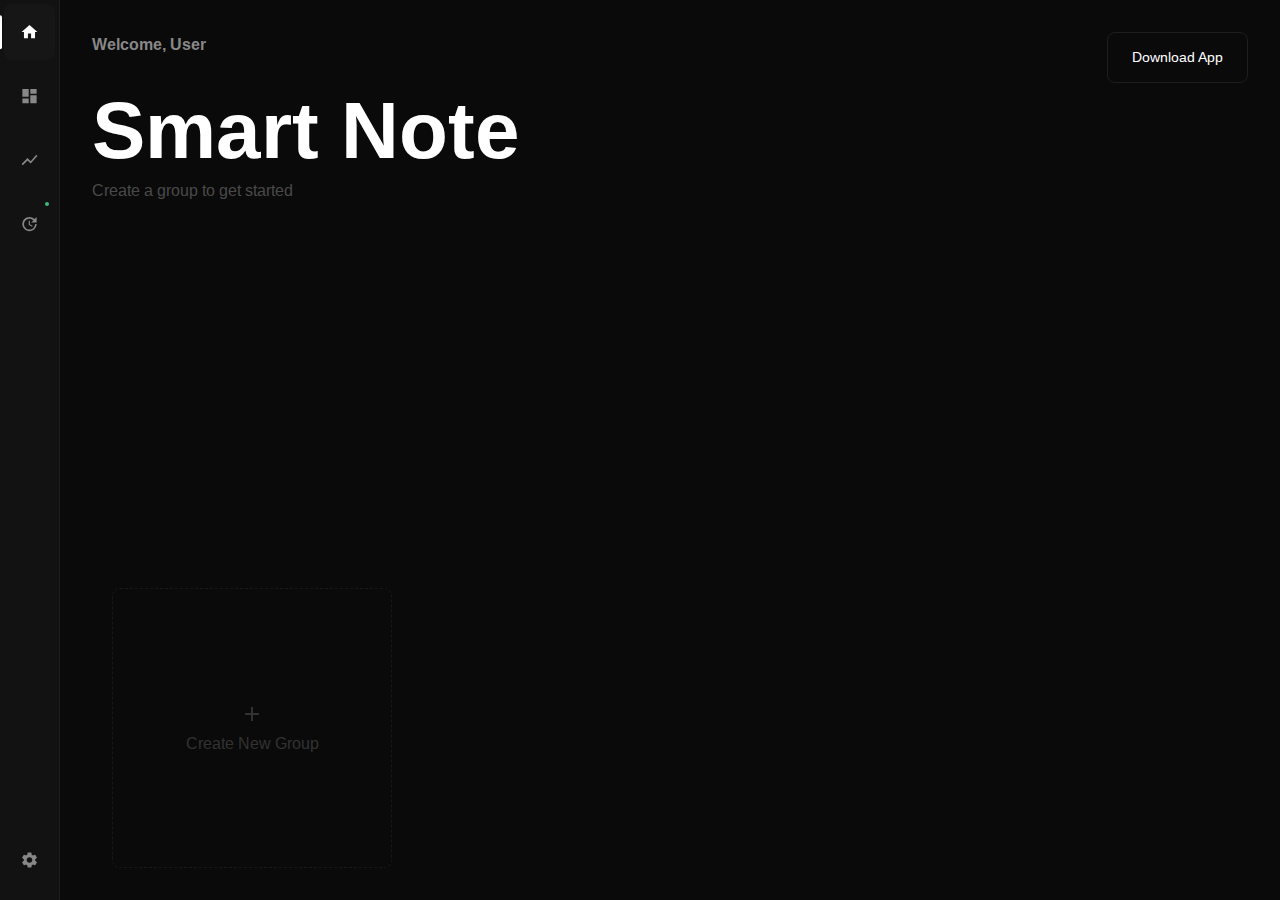
==== index.html @ f099e503 "Add files via upload" ====
<html lang="en">
<head>
  <meta charset="UTF-8">
  <meta name="viewport" content="width=device-width, initial-scale=1.0">
  <title>Smart Note</title>
  <link rel="manifest" href="/smart-task/manifest.json">
  <link rel="preconnect" href="https://fonts.googleapis.com">
  <link rel="preconnect" href="https://fonts.gstatic.com" crossorigin>
  <link href="https://fonts.googleapis.com/css2?family=Arimo:wght@400;500;600;700&display=swap" rel="stylesheet">
  <link href="https://fonts.googleapis.com/css2?family=Roboto:wght@400;500;700&family=Open+Sans:wght@400;600&family=Lato:wght@400;700&family=Poppins:wght@400;500;600&family=Montserrat:wght@400;500;600&display=swap" rel="stylesheet">
  <link rel="stylesheet" href="styles.css">
  <script src="https://cdn.jsdelivr.net/npm/chart.js"></script>
  <script src="https://code.iconify.design/3/3.1.0/iconify.min.js"></script>
  <script type="module" src="app.js"></script>
  <style>
    .dot-menu svg {
      fill: currentColor;
    }
    
    .pwa-download {
      position: absolute;
      top: 2rem;
      right: 2rem;
      background-color: #0a0a0a;
      color: white;
      text-decoration: none;
      padding: 0.8rem 1.5rem;
      border-radius: 8px;
      font-weight: 500;
      transition: background-color 0.2s ease;
      font-size: 0.9rem;
      z-index: 10;
      border: 1px solid #1e1e1e;
    }

    .pwa-download:hover {
      background-color: #121212;
    }

    @media (max-width: 768px) {
      .pwa-download {
        top: 1rem;
        right: 1rem;
        padding: 0.6rem 1rem;
        font-size: 0.8rem;
      }
    }
  </style>
</head>
<body>
  <a href="keepthisonwebsim.html" class="pwa-download" target="_blank">Download App</a>

  <button class="menu-toggle" id="menu-toggle" aria-label="Toggle Menu">
    <img src="https://static-00.iconduck.com/assets.00/sidebar-expand-icon-512x512-uk1vk52t.png" alt="Toggle menu">
  </button>

  <div class="container">
    <nav class="sidebar">
      <ul class="top-menu">
        <li><a href="#" class="active" data-page="home" data-tooltip="Home">
          <svg viewBox="0 0 24 24" width="24" height="24">
            <path fill="currentColor" d="M10 20v-6h4v6h5v-8h3L12 3 2 12h3v8z"/>
          </svg>
        </a></li>
        <li><a href="#" data-page="groups" data-tooltip="Groups">
          <svg viewBox="0 0 24 24" width="24" height="24">
            <path fill="currentColor" d="M3 13h8V3H3v10zm0 8h8v-6H3v6zm10 0h8V11h-8v10zm0-18v6h8V3h-8z"/>
          </svg>
        </a></li>
        <li><a href="#" data-page="graphs" data-tooltip="Analytics">
          <svg viewBox="0 0 24 24" width="24" height="24">
            <path fill="currentColor" d="M3.5 18.49l6-6.01 4 4L22 6.92l-1.41-1.41-7.09 7.97-4-4L2 16.99z"/>
          </svg>
        </a></li>
        <li><a href="#" data-page="updates" data-tooltip="Updates" style="position: relative;">
          <svg viewBox="0 0 24 24" width="24" height="24">
            <path fill="currentColor" d="M21 10.12h-6.78l2.74-2.82c-2.73-2.7-7.15-2.8-9.88-.1-2.73 2.71-2.73 7.08 0 9.79s7.15 2.71 9.88 0C18.32 15.65 19 14.08 19 12.1h2c0 1.98-.88 4.55-2.64 6.29-3.51 3.48-9.21 3.48-12.72 0-3.5-3.47-3.53-9.11-.02-12.58s9.14-3.47 12.65 0L21 3v7.12zM12.5 8v4.25l3.5 2.08-.72 1.21L11 13V8h1.5z"/>
          </svg>
        </a></li>
      </ul>
      <ul class="bottom-menu">
        <li><a href="#" data-page="settings" data-tooltip="Settings">
          <svg viewBox="0 0 24 24" width="24" height="24">
            <path fill="currentColor" d="M19.14 12.94c.04-.3.06-.61.06-.94 0-.32-.02-.64-.07-.94l2.03-1.58c.18-.14.23-.41.12-.61l-1.92-3.32c-.12-.22-.37-.29-.59-.22l-2.39.96c-.5-.38-1.03-.7-1.62-.94l-.36-2.54c-.04-.24-.24-.41-.48-.41h-3.84c-.24 0-.43.17-.47.41l-.36 2.54c-.59.24-1.13.57-1.62.94l-2.39-.96c-.22-.08-.47 0-.59.22L2.74 8.87c-.12.21-.08.47.12.61l2.03 1.58c-.05.3-.07.62-.07.94s.02.64.07.94l-2.03 1.58c-.18.14-.23.41-.12.61l1.92 3.32c.12.22.37.29.59.22l2.39-.96c.5.38 1.03.7 1.62.94l.36 2.54c.05.24.24.41.48.41h3.84c.24 0 .44-.17.47-.41l.36-2.54c.59-.24 1.13-.56 1.62-.94l2.39.96c.22.08.47 0 .59-.22l1.92-3.32c.12-.22.07-.47-.12-.61l-2.01-1.58zM12 15.6c-1.98 0-3.6-1.62-3.6-3.6s1.62-3.6 3.6-3.6 3.6 1.62 3.6 3.6-1.62 3.6-3.6 3.6z"/>
          </svg>
        </a></li>
      </ul>
    </nav>
    
    <main>
      <div id="home-page" class="page active">
        <h1 id="welcome">Welcome, User</h1>
        <h1>Smart Note</h1>
        <p>Create a group to get started</p>
      </div>

      <div id="groups-page" class="page">
        <div class="group-header">
          <h2 id="group-title">Group Title</h2>
        </div>
        
        <div class="tasks-container">
          <div class="tasks-list">
            <div class="tasks-header">
              <h3>Notes</h3>
              <div class="tasks-actions">
                <button id="add-task" class="btn">Add Note</button>
              </div>
            </div>
            <div id="incomplete-tasks"></div>
          </div>
        </div>
      </div>

      <div id="graphs-page" class="page">
        <h2>Note Analytics</h2>
        <div class="tasks-container">
          <div class="stats-grid">
            <div class="stat-card">
              <h3>Total Notes</h3>
              <div class="stat-value" id="total-tasks">0</div>
            </div>
            <div class="stat-card">
              <h3>Most Active Day</h3>
              <div class="stat-value" id="most-active-day">N/A</div>
            </div>
            <div class="stat-card">
              <h3>Peak Activity Time</h3>
              <div class="stat-value" id="peak-activity-time">N/A</div>
            </div>
            <div class="stat-card">
              <h3>Longest Streak</h3>
              <div class="stat-value" id="longest-streak">0 days</div>
            </div>
          </div>
          <div class="chart-grid">
            <div class="chart-card">
              <h3>All Notes Overview</h3>
              <canvas id="allTasksChart"></canvas>
            </div>
            <div class="chart-card">
              <h3>Note Creation Trend</h3>
              <canvas id="creationTrendChart"></canvas>
            </div>
            <div class="chart-card">
              <h3>24-Hour Activity Pattern</h3>
              <canvas id="activityHeatChart"></canvas>
            </div>
            <div class="chart-card">
              <h3>Weekly Activity Pattern</h3>
              <canvas id="weekdayActivityChart"></canvas>
            </div>
          </div>
        </div>
      </div>

      <div id="settings-page" class="page">
        <h2>Settings</h2>
        <div class="settings-form">
          <div class="settings-section">
            <h3>Profile</h3>
            <div class="form-group">
              <label>Username</label>
              <input type="text" id="username" placeholder="Enter your name">
            </div>
            <div style="display: flex; justify-content: flex-end;">
              <button class="btn" id="save-settings">Save</button>
            </div>
          </div>

          <div class="settings-section">
            <h3>Preferences</h3>
            <div class="preference-item">
              <div class="preference-info">
                <label>Dark Mode</label>
                <p>Switch between dark and light theme</p>
              </div>
              <label class="toggle-switch">
                <input type="checkbox" id="theme-toggle" checked>
                <span class="toggle-slider"></span>
              </label>
            </div>
            <div class="sound-grid">
              <label class="sound-option">
                <input type="radio" name="completion-sound" value="party">
                <div class="sound-preview">
                  <button type="button" class="play-button" data-sound="party">
                    <span class="iconify" data-icon="mdi:play" width="20" height="20"></span>
                  </button>
                  <div class="sound-name">Party</div>
                </div>
              </label>
              <label class="sound-option">
                <input type="radio" name="completion-sound" value="message" checked>
                <div class="sound-preview">
                  <button type="button" class="play-button" data-sound="message">
                    <span class="iconify" data-icon="mdi:play" width="20" height="20"></span>
                  </button>
                  <div class="sound-name">Message</div>
                </div>
              </label>
            </div>
          </div>

          <div class="settings-section">
            <h3>App Details</h3>
            <div class="preference-item">
              <div class="preference-info">
                <label>Version</label>
                <p>0.8.2</p>
              </div>
            </div>
            <div class="preference-item">
              <div class="preference-info">
                <label>Build Date</label>
                <p>March 2024</p>
              </div>
            </div>
            <div class="preference-item">
              <div class="preference-info">
                <label>Developer</label>
                <p>MonoDeaf <a href="https://x.com/monodeaf" target="_blank" class="x-link">
                  <span class="iconify" data-icon="simple-icons:x" target="_blank" style="color: currentColor;" width="14" height="14"></span>
                </a></p>
              </div>
            </div>
          </div>
        </div>
      </div>

      <div id="updates-page" class="page">
        <h2>Updates</h2>
        <div class="updates-container">
          <!-- Updates will be loaded here dynamically -->
        </div>
      </div>

      <div id="group-stats" class="group-grid"></div>
    </main>
  </div>

  <dialog id="new-task-modal">
    <form method="dialog">
      <h3>Create Note</h3>
      <div class="form-group">
        <label for="task-title">Title</label>
        <input type="text" id="task-title" placeholder="Give your note a title..." required>
      </div>
      <div class="modal-buttons">
        <button type="button" class="btn secondary" id="cancel-task">Cancel</button>
        <button type="submit" class="btn">Create Note</button>
      </div>
    </form>
  </dialog>

  <dialog id="new-group-modal">
    <form method="dialog">
      <h3>Create a new group</h3>
      <input type="text" id="group-name" placeholder="Group Name. eg Daily Notes" required>
      
      <div class="group-customization">
        <div class="color-picker">
          <h4>Choose group color</h4>
          <div class="color-options">
            <button type="button" class="color-option" data-color="#FF6B6B" style="background-color: #FF6B6B"></button>
            <button type="button" class="color-option" data-color="#FFC069" style="background-color: #FFC069"></button>
            <button type="button" class="color-option" data-color="#4ECDC4" style="background-color: #4ECDC4"></button>
            <button type="button" class="color-option" data-color="#45B7D1" style="background-color: #45B7D1"></button>
            <button type="button" class="color-option" data-color="#96CEB4" style="background-color: #96CEB4"></button>
            <button type="button" class="color-option" data-color="#FFB3B3" style="background-color: #FFB3B3"></button>
            <button type="button" class="color-option" data-color="#BFACE2" style="background-color: #BFACE2"></button>
            <button type="button" class="color-option" data-color="#A6D1E6" style="background-color: #A6D1E6"></button>
            <button type="button" class="color-option" data-color="#FFDEB4" style="background-color: #FFDEB4"></button>
            <button type="button" class="color-option" data-color="#B5D5C5" style="background-color: #B5D5C5"></button>
            <button type="button" class="color-option" data-color="#F8C4B4" style="background-color: #F8C4B4"></button>
            <button type="button" class="color-option" data-color="#E8A0BF" style="background-color: #E8A0BF"></button>
            <button type="button" class="color-option" data-color="#B4E4FF" style="background-color: #B4E4FF"></button>
            <button type="button" class="color-option" data-color="#95BDFF" style="background-color: #95BDFF"></button>
            <button type="button" class="color-option" data-color="#B4CDE6" style="background-color: #B4CDE6"></button>
          </div>
        </div>

        <div class="image-picker">
          <h4>Choose group Image</h4>
          <div class="image-grid" id="unsplash-images"></div>
        </div>
      </div>

      <div class="modal-buttons">
        <button type="button" class="btn secondary" id="cancel-group">Cancel</button>
        <button type="submit" class="btn">Create</button>
      </div>
    </form>
  </dialog>
  
  <div class="note-editor">
    <div class="note-editor-header">
      <h3>Note</h3>
      <div class="text-controls">
        <div class="note-control-group">
          <button class="text-control-btn" data-action="formatBlock" data-value="h1" title="Heading 1">
            <span class="iconify" data-icon="mdi:format-header-1"></span>
          </button>
          <button class="text-control-btn" data-action="formatBlock" data-value="h2" title="Heading 2">
            <span class="iconify" data-icon="mdi:format-header-2"></span>
          </button>
          <button class="text-control-btn" data-action="formatBlock" data-value="h3" title="Heading 3">
            <span class="iconify" data-icon="mdi:format-header-3"></span>
          </button>
        </div>
        <div class="separator"></div>
        <div class="note-control-group">
          <button class="text-control-btn" data-action="bold" title="Bold">
            <span class="iconify" data-icon="mdi:format-bold"></span>
          </button>
          <button class="text-control-btn" data-action="italic" title="Italic">
            <span class="iconify" data-icon="mdi:format-italic"></span>
          </button>
          <button class="text-control-btn" data-action="underline" title="Underline">
            <span class="iconify" data-icon="mdi:format-underline"></span>
          </button>
        </div>
        <div class="separator"></div>
        <div class="note-control-group">
          <select class="font-family-select" title="Font Family">
            <option value="Arimo">Arimo</option>
            <option value="Roboto">Roboto</option>
            <option value="Open Sans">Open Sans</option>
            <option value="Lato">Lato</option>
            <option value="Poppins">Poppins</option>
            <option value="Montserrat">Montserrat</option>
          </select>
          <select class="font-size-select" title="Font Size">
            <option value="1">Small</option>
            <option value="2">Medium</option>
            <option value="3">Large</option>
            <option value="4">X-Large</option>
            <option value="5">XX-Large</option>
          </select>
          <button class="text-control-btn color-picker-btn" title="Text Color">
            <span class="iconify" data-icon="mdi:format-color-text"></span>
            <input type="color" class="color-picker-input" value="#ffffff">
          </button>
        </div>
        <div class="separator"></div>
        <div class="note-control-group">
          <button class="text-control-btn" data-action="insertUnorderedList" title="Bullet List">
            <span class="iconify" data-icon="mdi:format-list-bulleted"></span>
          </button>
          <button class="text-control-btn" data-action="insertOrderedList" title="Numbered List">
            <span class="iconify" data-icon="mdi:format-list-numbered"></span>
          </button>
        </div>
      </div>
    </div>
    <div class="note-content">
      <div class="note-textarea" contenteditable="true" placeholder="Write your note here... (Tip: Use the '/' key to access formatting commands)"></div>
      <button class="done-button">Done</button>
    </div>
  </div>

  <div class="command-palette">
    <div class="command-search">
      <input type="text" placeholder="Type a command..." />
    </div>
    <div class="command-list">
      <!-- Commands will be populated dynamically -->
    </div>
  </div>

  <script>
  if ("serviceWorker" in navigator) {
    navigator.serviceWorker.register("/smart-task/sw.js")
      .then(() => console.log("Service Worker Registered!"))
      .catch(err => console.error("Service Worker Registration Failed:", err));
  }

  const themeToggle = document.getElementById('theme-toggle');
  if (localStorage.getItem('theme') === 'light') {
    document.body.classList.add('light-mode');
    themeToggle.checked = false;
  }
  themeToggle.addEventListener('change', () => {
    document.body.classList.toggle('light-mode', !themeToggle.checked);
    localStorage.setItem('theme', themeToggle.checked ? 'dark' : 'light');
  });

  let deferredPrompt;
  window.addEventListener("beforeinstallprompt", (event) => {
    event.preventDefault();
    deferredPrompt = event;
    const installButton = document.createElement("button");
    installButton.textContent = "Install App";
    installButton.style.position = "fixed";
    installButton.style.top = "10px";
    installButton.style.right = "10px";
    installButton.style.padding = "10px 20px";
    installButton.style.fontSize = "16px";
    installButton.style.cursor = "pointer";
    installButton.style.background = "#0a0a0a";
    installButton.style.color = "#fff";
    installButton.style.border = "1px solid #1e1e1e";
    installButton.style.borderRadius = "8px";
    installButton.style.boxShadow = "0 4px 8px rgba(0, 0, 0, 0.2)";
    installButton.style.zIndex = "1000";
    document.body.appendChild(installButton);

    installButton.addEventListener("click", () => {
        if (deferredPrompt) {
            deferredPrompt.prompt();
            deferredPrompt.userChoice.then((choiceResult) => {
                if (choiceResult.outcome === "accepted") {
                    console.log("User installed the app ");
                } else {
                    console.log("User dismissed the install prompt ");
                }
                deferredPrompt = null;
                installButton.remove();
            });
        }
    });
});
</script>
</body>
</html>
---- styles.css ----
* {
  margin: 0;
  padding: 0;
  box-sizing: border-box;
  -webkit-tap-highlight-color: transparent; /* Remove tap highlight on mobile */
}

/* Custom text selection */
::selection {
  background: #a9c1c2;
  color: inherit;
}

::-moz-selection {
  background: #a9c1c2;
  color: inherit;
}

/* Custom scrollbar styles */
::-webkit-scrollbar {
  width: 8px;
  height: 8px;
}

::-webkit-scrollbar-track {
  background: rgba(0, 0, 0, 0.1);
  border-radius: 4px;
}

::-webkit-scrollbar-thumb {
  background: rgba(255, 255, 255, 0.2);
  border-radius: 4px;
  transition: background 0.2s ease;
}

::-webkit-scrollbar-thumb:hover {
  background: rgba(255, 255, 255, 0.3);
}

/* Firefox scrollbar */
* {
  scrollbar-width: thin;
  scrollbar-color: rgba(255, 255, 255, 0.2) rgba(0, 0, 0, 0.1);
}

/* Dark theme enhancements */
:root {
  --bg-primary: #0a0a0a;
  --bg-secondary: #121212;
  --text-primary: #ffffff;
  --text-secondary: #888888;
  --accent: #7289da;
  --success: #43b581;
  --danger: #f04747;
  --border-color: #1e1e1e;
  --text-rgb: 255, 255, 255; /* Add this for rgba calculations */
}

body.light-mode {
  --bg-primary: #ffffff;
  --bg-secondary: #f5f5f5;
  --text-primary: #000000;
  --text-secondary: #666666;
  --border-color: #e0e0e0;
  --accent: #5865f2; /* Slightly adjusted for light mode */
  --success: #2d9c6c; /* Slightly adjusted for light mode */
  --text-rgb: 0, 0, 0; /* Add this for rgba calculations */
}

/* Global styles */
body {
  font-family: 'Arimo', -apple-system, BlinkMacSystemFont, sans-serif;
  background-color: var(--bg-primary);
  color: var(--text-primary);
  line-height: 1.6;
  overflow-x: hidden;
}

.container {
  display: flex;
  min-height: 100vh;
}

.sidebar {
  width: 60px;
  background-color: var(--bg-secondary);
  padding: 4px 4px;
  border-right: 1px solid var(--border-color);
  position: fixed;
  top: 0;
  left: 0;
  bottom: 0;
  z-index: 999;
  display: flex;
  flex-direction: column;
  justify-content: space-between;
}

.sidebar .top-menu,
.sidebar .bottom-menu {
  list-style: none;
  padding: 0;
  margin: 0;
}

.sidebar ul {
  list-style: none;
}

.sidebar a {
  display: flex;
  align-items: center;
  gap: 1rem;
  color: var(--text-secondary);
  text-decoration: none;
  padding: 1rem;
  border-radius: 8px;
  margin-bottom: 8px;
  transition: all 0.2s ease-in-out;
  justify-content: center;
  position: relative;
}

.sidebar a span {
  display: none;
}

.sidebar a::before {
  content: '';
  position: absolute;
  left: -4px;
  top: 50%;
  transform: translateY(-50%);
  height: 60%;  
  width: 2px;   
  background-color: white;  
  border-radius: 0 4px 4px 0;
  opacity: 0;
  transition: opacity 0.2s ease-in-out;
}

.sidebar a.active::before {
  opacity: 1;
}

.sidebar a::after {
  content: attr(data-tooltip);
  position: absolute;
  left: 70px;
  top: 50%;
  transform: translateY(-50%);
  background-color: rgba(0, 0, 0, 0.6);
  color: white;
  padding: 6px 12px;
  border-radius: 4px;
  font-size: 14px;
  white-space: nowrap;
  opacity: 0;
  visibility: hidden;
  transition: all 0.2s ease;
  pointer-events: none;
  backdrop-filter: blur(16px);
  -webkit-backdrop-filter: blur(16px);
  box-shadow: 0 4px 12px rgba(0, 0, 0, 0.1);
  border: 1px solid rgba(255, 255, 255, 0.1);
}

.sidebar a:hover::after {
  opacity: 1;
  visibility: visible;
}

.sidebar a:hover,
.sidebar a.active {
  background-color: rgba(55, 55, 55, 0.1);
  color: var(--text-primary);
}

main {
  flex: 1;
  padding: 2rem;
  margin-left: 60px;
}

header {
  margin-bottom: 2rem;
  margin-top: 1rem;
}

h2 {
  margin-bottom: 2rem;
}

.page {
  display: none;
  opacity: 0;
  transform: translateY(10px);
  transition: opacity 0.3s ease, transform 0.3s ease;
}

.page.active {
  display: block;
  opacity: 1;
  transform: translateY(0);
}

.group-grid {
  position: absolute;
  bottom: 0;
  left: 80px; 
  right: 0;
  display: flex;  
  overflow-x: auto;
  padding: 2rem;
  gap: 0.5rem;
  background: linear-gradient(transparent, var(--bg-primary) 20%);
  scrollbar-width: none; 
  overflow-y: hidden;
  white-space: nowrap;
  scroll-behavior: smooth;
  opacity: 1;
  transform: translateY(0);
  transition: opacity 0.3s ease, transform 0.3s ease;
}

.page:not(#home-page).active ~ .group-grid {
  opacity: 0;
  transform: translateY(20px);
  pointer-events: none;
}

.group-grid::-webkit-scrollbar {
  display: none; 
}

.group-header,
.tasks-container,
.stats-grid,
.chart-grid,
.settings-form,
.updates-container {
  opacity: 0;
  transform: translateY(10px);
  animation: fadeInUp 0.3s ease forwards;
}

@keyframes fadeInUp {
  from {
    opacity: 0;
    transform: translateY(10px);
  }
  to {
    opacity: 1;
    transform: translateY(0);
  }
}

button,
input,
a,
.task-item,
.group-card,
.stat-card,
.chart-card,
.settings-section {
  transition: all 0.2s ease-in-out;
}

.sidebar a {
  transition: all 0.2s ease-in-out;
}

.sidebar a.active::before {
  transition: opacity 0.2s ease-in-out;
}

dialog {
  opacity: 0;
  transform: translate(-50%, -48%);
  transition: opacity 0.3s ease, transform 0.3s ease;
}

dialog[open] {
  opacity: 1;
  transform: translate(-50%, -50%);
}

dialog::backdrop {
  background-color: rgba(0, 0, 0, 0);
  transition: background-color 0.3s ease;
}

dialog[open]::backdrop {
  background-color: rgba(0, 0, 0, 0.7);
}

.sidebar {
  width: 60px;
  background-color: var(--bg-secondary);
  padding: 4px 4px;
  border-right: 1px solid var(--border-color);
  position: fixed;
  top: 0;
  left: 0;
  bottom: 0;
  z-index: 999;
  display: flex;
  flex-direction: column;
  justify-content: space-between;
}

.sidebar .top-menu,
.sidebar .bottom-menu {
  list-style: none;
  padding: 0;
  margin: 0;
}

.sidebar ul {
  list-style: none;
}

.sidebar a {
  display: flex;
  align-items: center;
  gap: 1rem;
  color: var(--text-secondary);
  text-decoration: none;
  padding: 1rem;
  border-radius: 8px;
  margin-bottom: 8px;
  transition: all 0.2s ease-in-out;
  justify-content: center;
  position: relative;
}

.sidebar a span {
  display: none;
}

.sidebar a::before {
  content: '';
  position: absolute;
  left: -4px;
  top: 50%;
  transform: translateY(-50%);
  height: 60%;  
  width: 2px;   
  background-color: white;  
  border-radius: 0 4px 4px 0;
  opacity: 0;
  transition: opacity 0.2s ease-in-out;
}

.sidebar a.active::before {
  opacity: 1;
}

.sidebar a::after {
  content: attr(data-tooltip);
  position: absolute;
  left: 70px;
  top: 50%;
  transform: translateY(-50%);
  background-color: rgba(0, 0, 0, 0.6);
  color: white;
  padding: 6px 12px;
  border-radius: 4px;
  font-size: 14px;
  white-space: nowrap;
  opacity: 0;
  visibility: hidden;
  transition: all 0.2s ease;
  pointer-events: none;
  backdrop-filter: blur(16px);
  -webkit-backdrop-filter: blur(16px);
  box-shadow: 0 4px 12px rgba(0, 0, 0, 0.1);
  border: 1px solid rgba(255, 255, 255, 0.1);
}

.sidebar a:hover::after {
  opacity: 1;
  visibility: visible;
}

.sidebar a:hover,
.sidebar a.active {
  background-color: rgba(55, 55, 55, 0.1);
  color: var(--text-primary);
}

main {
  flex: 1;
  padding: 2rem;
  margin-left: 60px;
}

header {
  margin-bottom: 2rem;
  margin-top: 1rem;
}

h2 {
  margin-bottom: 2rem;
}

.group-card {
  display: inline-flex;
  flex: 0 0 280px;
  height: 280px;
  background-color: var(--bg-secondary);
  padding: 1.5rem;
  border-radius: 8px;
  cursor: pointer;
  transition: transform 0.2s ease, box-shadow 0.2s ease; 
  text-align: left;
  flex-direction: column;
  justify-content: flex-end;
  border: none;
  position: relative;
  min-width: 280px;
  white-space: normal;
  margin-right: 0.5rem;  
  overflow: hidden;
}

.group-card:hover {
  transform: translateY(-8px);
  box-shadow: rgba(0, 0, 0, 0.45) 0px 25px 20px -20px;
}

.body.light-mode .group-card:hover {
  box-shadow: rgba(17, 17, 26, 0.1) 0px 8px 24px, rgba(17, 17, 26, 0.1) 0px 16px 56px, rgba(17, 17, 26, 0.1) 0px 24px 80px;
}

.group-card::before {
  content: '';
  position: absolute;
  top: 0;
  left: 0;
  right: 0;
  bottom: 0;
  background-image: var(--bg-image);
  background-size: cover;
  background-position: center;
  transition: transform 0.2s ease;
  z-index: 1;
}

.group-card:hover::before {
  transform: scale(1.1);
}

.group-card > * {
  position: relative;
  z-index: 2;
}

.group-card:nth-child(2) {
  background: white;
  color: black;
}

.group-card:nth-child(3) {
  background: #FFD700;
  color: black;
}

.group-card:nth-child(4) {
  background: #FFA500;
  color: black;
}

.group-card h3 {
  font-size: 1.8rem;
  line-height: 1.2;
  font-weight: 500 !important;
}

.group-card p {
  color: inherit;
  opacity: 0.8;
  font-size: 1rem;
  margin: 0;
}

.add-group-card {
  background-color: #0a0a0a !important;
  border: 1px dashed var(--border-color);
  display: flex;
  flex-direction: column;
  align-items: center;
  justify-content: center;
  cursor: pointer;
  color: #444444;
  opacity: 0.7;
  transition: all 0.2s ease-in-out;
}

body.light-mode .add-group-card {
  background-color: #f5f5f5 !important;
  border-color: #e0e0e0;
  color: #666666;
}

.add-group-card h3 {
   font-size: 1rem;
}

.add-group-card:hover {
  opacity: 1;
}

.add-group-card svg {
  width: 24px;
  height: 24px;
  margin-bottom: 0.5rem;
}

.add-group-card h3 {
  text-align: center;
  line-height: 1.2;
  color: #444444;
}

body.light-mode .add-group-card h3 {
  color: #666666;
}

#home-page {
  padding-bottom: 280px; 
}

#home-page #welcome {
  font-size: 1rem;
  color: var(--text-secondary);
  margin-bottom: 2rem;
}

#home-page h1:not(#welcome) {
  font-size: 5rem;
  font-weight: 700;
  line-height: 1;
  margin-top: 0rem;
  margin-bottom: 0.5rem;
}

#home-page p {
  font-size: 1rem;
  color: var(--text-secondary);
  opacity: 0.5;
  margin-bottom: 2rem;
}

.group-header {
  display: flex;
  justify-content: space-between;
  align-items: center;
  margin-bottom: 2rem;
  padding: 3rem;
  background-color: var(--bg-secondary);
  border-radius: 24px;
  position: relative;
  overflow: hidden;
  min-height: 200px;
  margin: -2rem -2rem 2rem -2rem;
  border-radius: 0;
}

.group-header::after {
  content: '';
  position: absolute;
  bottom: 0;
  left: 0;
  right: 0;
  height: 50%;
  background: linear-gradient(transparent, rgba(0,0,0,0.7));
  pointer-events: none;
}

.group-header h2 {
  color: white;
  position: relative;
  z-index: 1;
  margin: 0;
  font-size: 2.5rem;
}

@media (max-width: 768px) {
  .group-header {
    margin: -1rem -1rem 2rem -1rem;
    padding: 2rem;
    min-height: 160px;
  }
  
  .group-header h2 {
    font-size: 2rem;
  }

  main {
    padding: 1rem;
    margin-left: 0;
  }
}

.tasks-list {
  background-color: var(--bg-secondary);
  padding: 0;
  border-radius: 8px;
  border: 1px solid var(--border-color);
  overflow: hidden;
}

.tasks-header {
  display: flex;
  justify-content: space-between;
  align-items: center;
  padding: 1.5rem;
  border-bottom: 1px solid var(--border-color);
}

#incomplete-tasks,
#complete-tasks {
  display: flex;
  flex-direction: column;
  gap: 0;
  margin-bottom: 2rem;
}

.task-row {
  display: grid;
  grid-template-columns: 1fr auto auto;
  align-items: center;
  width: 100%;
  padding: 0.75rem 1.5rem;
  gap: 1rem;
  border-bottom: 1px solid var(--border-color); /* Move border to bottom */
}

.tasks-list h3 {
  padding: 1.5rem 1.5rem 0.5rem 1.5rem;
  margin: 0;
  color: var(--text-secondary);
  font-size: 1.2rem;
  font-weight: 600;
}

#incomplete-tasks .task-item:first-child,
#complete-tasks .task-item:first-child {
  border-top: 1px solid var(--border-color);
}

.stats-grid {
  display: grid;
  grid-template-columns: repeat(4, 1fr);
  gap: 1rem;
}

.chart-grid {
  display: grid;
  grid-template-columns: 1fr;
  gap: 1rem;
}

@media (max-width: 768px) {
  .stats-grid {
    grid-template-columns: repeat(2, 1fr);
  }
  
  .chart-grid {
    grid-template-columns: 1fr;
  }
}

.stat-card {
  background-color: var(--bg-secondary);
  padding: 1.5rem;
  border-radius: 8px;
  display: flex;
  flex-direction: column;
  border: 1px solid var(--border-color);
  transition: transform 0.2s ease;
}

.stat-card:hover {
  transform: translateY(-2px);
}

.stat-card h3 {
  font-size: 0.9rem;
  color: var(--text-secondary);
  margin-bottom: 1rem;
}

.stat-card .stat-value {
  font-size: 1.8rem;
  font-weight: 600;
  margin-bottom: 1rem;
  background: linear-gradient(45deg, var(--text-primary), var(--text-secondary));
  -webkit-background-clip: text;
  -webkit-text-fill-color: transparent;
}

.chart-card {
  background-color: var(--bg-secondary);
  padding: 1.5rem;
  border-radius: 8px;
  border: 1px solid var(--border-color);
}

.chart-card h3 {
  font-size: 0.9rem;
  color: var(--text-secondary);
  margin-bottom: 1rem;
}

.tasks-container {
  display: flex;
  flex-direction: column;
  gap: 1rem;
}

.tasks-list {
  flex: 1;
}

.tasks-header {
  display: flex;
  justify-content: space-between;
  align-items: center;
  margin-bottom: 1rem;
}

.tasks-actions {
  display: flex;
  gap: 0.75rem;
  align-items: center;
}

.tasks-actions .btn {
  display: flex;
  align-items: center;
  gap: 0.5rem;
}

.tasks-actions .btn.secondary {
  background-color: transparent;
  border: 1px solid #888;
  color: #888;
  padding: 0.5rem;
  height: 38px;
  width: 38px;
  justify-content: center;
}

.tasks-actions .btn.secondary:hover {
  background-color: rgba(136, 136, 136, 0.1);
  border-color: var(--text-secondary);
  color: var(--text-secondary);
}

.tasks-actions label.btn {
  margin: 0;
  cursor: pointer;
}

.tasks-actions .iconify {
  width: 20px;
  height: 20px;
}

@media (max-width: 768px) {
  .tasks-header {
    padding: 1rem;
  }
  
  .tasks-list h3 {
    padding: 1rem 1rem 0.5rem 1rem;
  }
}

.chart-container {
  background-color: var(--bg-secondary);
  padding: 1.5rem;
  border-radius: 8px;
}

.btn {
  background-color: transparent;
  color: var(--text-primary);
  border: 1px solid;
  padding: 0.5rem 1rem;
  border-radius: 4px;
  cursor: pointer;
  transition: all 0.2s ease;
  font-weight: 500;
  opacity: 0.8;
}

.btn:hover {
  opacity: 1;
  background-color: rgba(var(--text-rgb), 0.1); /* Update hover effect */
}

#add-task {
  border-color: var(--accent);
  color: var(--accent);
}

#add-task:hover {
  background-color: rgba(114, 137, 218, 0.1);
}

#mark-all-done {
  border-color: var(--success);
  color: var(--success);
}

#mark-all-done:hover {
  background-color: rgba(67, 181, 129, 0.1);
}

.btn.secondary {
  background-color: transparent;
  border-color: #888;
  color: #888;
}

.btn.secondary:hover {
  background-color: rgba(136, 136, 136, 0.1);
}

.btn.danger {
  background-color: transparent;
  border-color: var(--danger);
  color: var(--danger);
}

.btn.danger:hover {
  background-color: rgba(240, 71, 71, 0.1);
}

dialog {
  background-color: var(--bg-secondary);
  color: var(--text-primary);
  border: none;
  border-radius: 24px;
  padding: 2rem;
  max-width: 800px;
  width: 100%;
  position: fixed;
  top: 50%;
  left: 50%;
  transform: translate(-50%, -50%);
  margin: 0;
  backdrop-filter: blur(10px);
  box-shadow: 0 10px 30px rgba(0, 0, 0, 0.5), 
              0 0 0 1px rgba(255, 255, 255, 0.1);
}

dialog::backdrop {
  background-color: rgba(0, 0, 0, 0);
  transition: background-color 0.3s ease;
}

dialog[open]::backdrop {
  background-color: rgba(0, 0, 0, 0.7);
}

dialog h3 {
  font-size: 1.5rem;
  font-weight: 500;
  margin-bottom: 1.5rem;
  color: #888;
}

dialog input {
  width: 100%;
  padding: 1rem;
  background-color: var(--bg-primary);
  border: 1px solid var(--border-color);
  border-radius: 12px;
  font-size: 1rem;
  margin-bottom: 1rem;
  color: var(--text-primary);
}

.group-customization {
  display: grid;
  grid-template-columns: 1fr 1fr;
  gap: 2rem;
  margin-bottom: 2rem;
}

.color-picker h4,
.image-picker h4 {
  color: #888;
  font-size: 1.2rem;
  margin-bottom: 1rem;
  font-weight: normal;
}

.color-options {
  display: flex;
  flex-direction: column;
  gap: 1rem;
  padding: 1rem;
  background-color: var(--bg-primary);
  border: 1px solid var(--border-color);
  border-radius: 16px;
  height: 200px;
  max-width: 100%;
  overflow-y: auto;
  align-items: center;
  scrollbar-width: none; /* Firefox */
}

.color-options::-webkit-scrollbar {
  display: none; /* Chrome, Safari, Edge */
}

.color-option {
  width: 100%;         
  height: 160px;        
  border-radius: 16px;
  border: none;
  cursor: pointer;
  transition: transform 0.2s ease;
  flex-shrink: 0;
  display: block;  
  opacity: 0.8;
}

.color-option.selected {
  transform: scale(1.05);
  box-shadow: 0 0 0 2px white;
  opacity: 1;
}

.image-picker {
  position: relative;
}

.image-grid {
  display: grid;
  gap: 1rem;
  margin-top: 1rem;
  padding: 1rem;
  background-color: var(--bg-primary);
  border: 1px solid var(--border-color);
  border-radius: 16px;
  height: 200px;
  overflow-x: auto;
  align-items: center;
  white-space: nowrap;
  max-width: 100%;
  scrollbar-width: none; /* Firefox */
}

.image-grid::-webkit-scrollbar {
  display: none; /* Chrome, Safari, Edge */
}

.image-option {
  flex: 0 0 200px;  
  height: 160px;    
  border-radius: 16px;
  overflow: hidden;
  cursor: pointer;
  position: relative;
  border: none;
  padding: 0;
  min-width: 200px;
  opacity: 0.8;
}

.image-option img {
  width: 100%;
  height: 100%;
  object-fit: cover;
  transition: transform 0.2s ease;
}

.image-option.selected {
  box-shadow: 0 0 0 2px white;
  transform: scale(1.05);
  opacity: 1;
}

.image-option:hover img {
  transform: scale(1.05);
  opacity: 1;
}

.separator {
  width: 1px;
  height: 24px;
  background-color: var(--border-color);
  margin: 0 0.5rem;
  display: block;
}

.font-family-select,
.font-size-select {
  background-color: var(--bg-primary);
  color: var(--text-primary);
  border: 1px solid var(--border-color);
  padding: 0.4rem;
  border-radius: 4px;
  cursor: pointer;
  font-size: 0.9rem;
  min-width: 120px;
}

.font-family-select:hover,
.font-size-select:hover {
  border-color: var(--text-secondary);
}

.color-picker-btn {
  position: relative;
  overflow: visible;
}

.color-picker-input {
  position: absolute;
  top: 0;
  left: 0;
  width: 100%;
  height: 100%;
  opacity: 0;
  cursor: pointer;
}

.text-controls {
  display: flex;
  gap: 0.5rem;
  background: var(--bg-primary);
  padding: 0.5rem;
  border-radius: 8px;
  width: fit-content;
  align-items: center;
  flex-wrap: wrap;
}

.note-control-group {
  display: flex;
  gap: 0.25rem;
  align-items: center;
}

.command-list {
  max-height: 350px;
  overflow-y: auto;
  padding: 0.5rem;
}

.command-item.font-family {
  padding-right: 1rem;
}

.command-item.font-family .preview {
  margin-left: auto;
  opacity: 0.7;
  font-size: 0.9em;
}

.Roboto { font-family: 'Roboto', sans-serif; }
.OpenSans { font-family: 'Open Sans', sans-serif; }
.Lato { font-family: 'Lato', sans-serif; }
.Poppins { font-family: 'Poppins', sans-serif; }
.Montserrat { font-family: 'Montserrat', sans-serif; }

.modal-buttons {
  display: flex;
  justify-content: flex-end;
  gap: 1rem;
}

.modal-buttons button {
  padding: 0.8rem 1.5rem;
  border-radius: 12px;
  font-size: 1rem;
  font-weight: 500;
}

.confirmation-dialog {
  background-color: var(--bg-secondary);
  color: var(--text-primary);
  border: 1px solid var(--border-color);
  border-radius: 24px;
  padding: 2rem;
  max-width: 800px;
  width: 100%;
  position: fixed;
  top: 50%;
  left: 50%;
  transform: translate(-50%, -50%);
  margin: 0;
  box-shadow: 0 10px 30px rgba(0, 0, 0, 0.5), 
              0 0 0 1px rgba(255, 255, 255, 0.1);
}

.confirmation-dialog form {
  display: flex;
  flex-direction: column;
  gap: 1.5rem;
}

.confirmation-dialog h3 {
  margin-bottom: 0;
  font-size: 1.5rem;
  color: var(--text-primary);
}

.confirmation-dialog .group-customization {
  display: grid;
  grid-template-columns: 1fr 1fr;
  gap: 2rem;
}

@media (max-width: 768px) {
  .confirmation-dialog .group-customization {
    grid-template-columns: 1fr;
  }
}

.confirmation-dialog p {
  margin-bottom: 2rem;
  color: var(--text-secondary);
}

.confirmation-dialog .modal-buttons {
  display: flex;
  gap: 1rem;
  justify-content: flex-end;
}

.confirmation-dialog .btn.danger {
  color: var(--danger);
  background-color: transparent;
}

::backdrop {
  background: rgba(0, 0, 0, 0.6);
}

.confirmation-dialog[open],
dialog[open] {
  display: block;
  position: fixed;
  top: 50%;
  left: 50%;
  transform: translate(-50%, -50%);
}

.group-card {
  position: relative;
}

.corner-arrow {
  position: absolute;
  top: 12px;
  right: 12px;
  width: 48px;
  height: 48px;
  display: flex;
  align-items: center;
  justify-content: center;
  opacity: 0;
  transition: opacity 0.2s ease;
  z-index: 3;
  color: inherit;
}

.corner-arrow .iconify {
  width: 48px;
  height: 48px;
  color: currentColor;
}

.group-card:hover .corner-arrow {
  opacity: 1;
}

.group-card[style*="background-image"] .corner-arrow {
  color: white !important;
}

.dot-menu {
  position: absolute;
  top: 12px;
  left: 12px;  
  width: 32px;
  height: 32px;
  border-radius: 50%;
  display: flex;
  align-items: center;
  justify-content: center;
  cursor: pointer;
  opacity: 0;
  transition: opacity 0.2s ease;
  z-index: 50;
}

.dot-menu svg {
  width: 20px;
  height: 20px;
  transform: rotate(90deg);
}

.group-card:hover .dot-menu {
  opacity: 1;
}

.dot-menu-content {
  position: absolute;
  top: 0;
  left: 2.5rem;  
  background-color: var(--bg-secondary);
  border: 1px solid var(--border-color);
  border-radius: 12px;
  padding: 0.5rem;
  z-index: 10;
  display: none;
  width: max-content;
  min-width: 160px;
}

.dot-menu-content.active {
  display: block;
}

.dot-menu-content button {
  background: transparent;
  border: none;
  color: #888;
  padding: 0.5rem 0.75rem;
  width: 100%;
  text-align: left;
  cursor: pointer;
  border-radius: 4px;
  font-size: 0.9rem;
  display: flex;
  align-items: center;
  gap: 0.5rem;
}

.dot-menu-content button .iconify {
  width: 18px;
  height: 18px;
  color: currentColor;
}

.dot-menu-content button:hover {
  background-color: rgba(255, 255, 255, 0.1);
}

.dot-menu-content .delete-group {
  color: var(--danger);
}

.settings-section {
  background-color: var(--bg-secondary);
  border-radius: 16px;
  padding: 2rem;
  margin-bottom: 0; /* Remove margin since we're using grid gap */
  border: 1px solid var(--border-color);
  height: 100%; /* Force all sections to be same height */
  display: flex;
  flex-direction: column;
}

.form-group {
  margin-bottom: 2rem;
}

.form-group:last-child {
  margin-bottom: 0;
}

.settings-section h3 {
  margin-bottom: 1.5rem;
}

.settings-section > div:last-child {
  margin-top: auto;
}

.settings-form {
  max-width: 1200px;
  display: grid;
  grid-template-columns: repeat(auto-fit, minmax(350px, 1fr));
  gap: 2rem;
  padding: 1rem;
}

@media (max-width: 768px) {
  .settings-form {
    grid-template-columns: 1fr;
    padding: 0.5rem;
  }
  
  .settings-section {
    padding: 1.5rem;
  }
}

.form-group {
  margin-bottom: 2rem;
}

.form-group label {
  display: block;
  color: var(--text-secondary);
  margin-bottom: 0.5rem;
  font-size: 0.9rem;
}

.form-group input[type="text"] {
  width: 100%;
  padding: 1rem;
  background-color: var(--bg-primary);
  border: 1px solid var(--border-color);
  border-radius: 12px;
  font-size: 1rem;
  color: var(--text-primary);
  transition: border-color 0.2s ease;
}

.form-group input[type="text"]:focus {
  outline: none;
  border-color: rgba(255, 255, 255, 0.2) !important;
}

.toggle-switch {
  position: relative;
  display: inline-block;
  width: 48px;  
  height: 26px; 
}

.toggle-switch input {
  opacity: 0;
  width: 0;
  height: 0;
}

.toggle-slider {
  position: absolute;
  cursor: pointer;
  top: 0;
  left: 0;
  right: 0;
  bottom: 0;
  background-color: var(--border-color);
  transition: .4s;
  border-radius: 34px;
}

.toggle-slider:before {
  position: absolute;
  content: "";
  height: 20px;    
  width: 20px;     
  left: 3px;       
  bottom: 3px;     
  background-color: white;
  transition: .4s;
  border-radius: 50%;
}

input:checked + .toggle-slider {
  background-color: #444;
}

input:checked + .toggle-slider:before {
  transform: translateX(22px); 
}

.preference-item {
  display: flex;
  justify-content: space-between;
  align-items: center;
  padding: 1rem 0;
  border-bottom: 1px solid var(--border-color);
}

.preference-item:last-child {
  border-bottom: none;
}

.preference-item label {
  color: var(--text-primary);
  font-size: 1rem;
  margin: 0;
}

.preference-item p {
  color: var(--text-secondary);
  font-size: 0.9rem;
  margin: 0.25rem 0 0 0;
}

.preference-info {
  flex: 1;
  padding-right: 2rem;
}

.menu-toggle {
  display: none;
  position: fixed;
  top: 1rem;
  left: 1rem;
  z-index: 1000;
  background: var(--bg-secondary); /* Use theme background */
  border: 1px solid var(--border-color);
  color: var(--text-primary);
  cursor: pointer;
  padding: 0.5rem;
  transition: all 0.3s ease;
  width: 34px;
  height: 34px;
  border-radius: 8px; /* Add rounded corners */
}

.menu-toggle img {
  width: 100%;
  height: 100%;
  filter: invert(1); /* Makes the black icon white in dark mode */
  transition: filter 0.3s ease;
}

body.light-mode .menu-toggle {
  background: white;
  border-color: #e0e0e0;
}

body.light-mode .menu-toggle img {
  filter: invert(0); /* Makes the icon black in light mode */
}

.menu-toggle:hover {
  background: var(--bg-primary);
}

body.light-mode .menu-toggle:hover {
  background: var(--bg-secondary);
}

@media (max-width: 768px) {
  .menu-toggle {
    display: block;
    position: fixed;
  }

  .menu-toggle.active {
    transform: translateX(60px);
  }

  .sidebar {
    position: fixed;
    left: -60px;
    top: 0;
    bottom: 0;
    transition: transform 0.3s ease;
    z-index: 999;
  }

  .sidebar.active {
    transform: translateX(60px);
  }

  main {
    padding-left: 1rem;
    padding-right: 1rem;
    margin-left: 0;
  }

  #home-page {
    padding-top: 2rem;
  }

  #home-page #welcome {
    margin-top: 3.5rem;
  }

  #home-page h1:not(#welcome) {
    font-size: 4rem; 
  }

  .group-grid {
    left: 1rem; 
    padding-left: 0;
  }

  .group-customization {
    grid-template-columns: 1fr;
    gap: 1rem;
  }

  .color-options {
    max-width: 100%;
    width: 100%;
    padding: 1.5rem;
    height: 200px;
    overflow-y: auto;
    overflow-x: hidden;
    display: flex;
    flex-direction: column;
    gap: 1rem;
    align-items: center;
  }

  .color-option {
    width: 100%;         
    height: 145px;        
    margin-bottom: 0.5rem;
    display: block;
  }

  .color-options::-webkit-scrollbar,
  .image-grid::-webkit-scrollbar {
    display: block;
    width: 6px;
  }

  .color-options::-webkit-scrollbar-thumb,
  .image-grid::-webkit-scrollbar-thumb {
    background-color: rgba(255, 255, 255, 0.2);
    border-radius: 3px;
  }

  .color-options::-webkit-scrollbar-track,
  .image-grid::-webkit-scrollbar-track {
    background-color: rgba(0, 0, 0, 0.1);
    border-radius: 3px;
  }

  .color-options {
    display: flex;
    flex-direction: column;
  }
}

@media (max-width: 768px) {
  #incomplete-tasks,
  #complete-tasks {
    grid-template-columns: 1fr;
  }

  .task-item {
    min-height: 100px;
  }
}

@media (max-width: 768px) {
  header {
    margin-top: 3.5rem; /* Added more space at the top on mobile */
  }

  #settings-page h2,
  #graphs-page h2 {
    margin-top: 3.5rem;
  }
}

/* Add smooth scrolling to html */
html {
  scroll-behavior: smooth;
}

/* Enhance focus styles */
:focus {
  outline: none;
}

:focus-visible {
  outline: none;
  border-color: rgba(255, 255, 255, 0.2) !important;
}

/* Add smooth transitions to interactive elements */
button, 
input, 
a {
  transition: all 0.2s ease;
}

.task-view-btn {
  display: none; /* Hide the view button */
}

.task-actions {
  display: flex;
  gap: 0.5rem;
  margin-top: auto; /* Push to bottom of task item */
}

.task-delete-btn {
  background: none;
  border: none;
  color: var(--danger);
  cursor: pointer;
  padding: 0.5rem;
  opacity: 0.7;
  transition: opacity 0.2s ease;
  display: flex;
  align-items: center;
  justify-content: center;
  width: 32px;
  height: 32px;
}

.task-delete-btn:hover {
  opacity: 1;
}

/* Task View Dialog Styles */
.task-view-dialog {
  background-color: var(--bg-secondary);
  color: var(--text-primary);
  border: none;
  border-radius: 24px;
  padding: 2rem;
  max-width: 600px;
  width: 100%;
  position: fixed;
  top: 50%;
  left: 50%;
  transform: translate(-50%, -50%);
  margin: 0;
  box-shadow: 0 10px 30px rgba(0, 0, 0, 0.5);
}

.task-view-dialog h3 {
  font-size: 1.5rem;
  margin-bottom: 1rem;
}

.task-view-dialog p {
  color: var(--text-secondary);
  margin-bottom: 1.5rem;
}

.task-metadata {
  display: flex;
  gap: 2rem;
  margin-top: 2rem;
  padding-top: 1rem;
  border-top: 1px solid var(--border-color);
}

.metadata-item {
  display: flex;
  flex-direction: column;
  gap: 0.5rem;
}

.metadata-item span:first-child {
  color: var(--text-secondary);
  font-size: 0.9rem;
}

@media (max-width: 768px) {
  .task-view-btn {
    opacity: 0.7;
  }
  
  .task-metadata {
    flex-direction: column;
    gap: 1rem;
  }
}

#new-task-modal {
  max-width: 500px;
}

#new-task-modal .form-group {
  margin-bottom: 0rem;
}

#new-task-modal label {
  display: block;
  color: var(--text-secondary);
  margin-bottom: 0.5rem;
  font-size: 0.9rem;
}

#new-task-modal input[type="text"],
#new-task-modal textarea {
  width: 100%;
  padding: 1rem;
  background-color: var(--bg-primary);
  border: 1px solid var(--border-color);
  border-radius: 12px;
  font-size: 1rem;
  color: var(--text-primary);
  transition: all 0.2s ease;
}

#new-task-modal textarea {
  resize: vertical;
  min-height: 100px;
  font-family: inherit;
}

#new-task-modal input[type="text"]:focus,
#new-task-modal textarea:focus {
  border-color: rgba(255, 255, 255, 0.2) !important;
}

.due-date-section {
  display: flex;
  flex-direction: column;
  gap: 0.5rem;
}

.checkbox-label {
  display: flex;
  align-items: center;
  gap: 0.5rem;
  cursor: pointer;
  color: var(--text-primary);
  font-size: 1rem;
}

.due-date-toggle {
  display: flex;
  align-items: center;
  gap: 0.5rem;
  margin-bottom: 0.5rem;
}

.due-date-toggle .toggle-switch {
  width: 32px;
  height: 18px;
}

.due-date-toggle .toggle-slider:before {
  height: 14px;
  width: 14px;
  left: 2px;
  bottom: 2px;
}

.due-date-toggle input:checked + .toggle-slider:before {
  transform: translateX(14px);
}

.due-date-toggle span {
  color: var(--text-primary);
  font-size: 0.9rem;
}

.task-content {
  flex: 1;
  display: flex;
  flex-direction: column;
  gap: 0.25rem;
}

.task-header {
  display: grid;
  grid-template-columns: minmax(0, 1fr) auto;
  align-items: start;
  gap: 0.5rem;
  margin-bottom: 0.5rem;
}

.task-header h4 {
  margin: 0;
  font-size: 0.95rem;
  font-weight: 500;
  transition: all 0.2s ease;
  white-space: nowrap;
  overflow: hidden;
  text-overflow: ellipsis;
  padding-right: 0.5rem;
}

.task-header .due-date {
  font-size: 0.75rem;
  color: var(--text-secondary);
  white-space: normal;
  text-align: right;
}

.task-header .due-date.overdue {
  color: var(--danger);
}

@media (max-width: 768px) {
  .task-header {
    grid-template-columns: minmax(0, 1fr) auto;
    gap: 0.5rem;
    align-items: start;
  }
  
  .task-header .due-date {
    white-space: normal;
  }
}

.due-date-presets {
  display: grid;
  grid-template-columns: repeat(2, 1fr);
  gap: 0.5rem;
  margin: 0.5rem 0;
  display: none; /* Hidden by default */
}

.due-date-presets.active {
  display: grid;
}

.preset-btn {
  background: var(--bg-primary);
  border: 1px solid var(--border-color);
  color: var(--text-primary);
  padding: 0.5rem;
  border-radius: 8px;
  cursor: pointer;
  transition: all 0.2s ease;
  font-size: 0.9rem;
}

.preset-btn:hover {
  background: var(--bg-secondary);
  border-color: var(--text-secondary);
}

.preset-btn.selected {
  background: var(--accent);
  color: white;
  border-color: var(--accent);
}

@media (max-width: 768px) {
  .due-date-presets {
    grid-template-columns: 1fr;
  }
}

#task-due-date {
  display: none; /* Hide by default */
}

#task-due-date.active {
  display: block;
}

.notes-panel {
  position: fixed;
  top: 0;
  right: -400px;
  width: 400px;
  height: 100vh;
  background-color: var(--bg-secondary);
  box-shadow: -5px 0 15px rgba(0, 0, 0, 0.2);
  transition: right 0.3s ease;
  z-index: 1000;
  border-left: 1px solid var(--border-color);
}

.notes-panel.active {
  right: 0;
}

.notes-panel-header {
  padding: 1.5rem;
  border-bottom: 1px solid var(--border-color);
  display: flex;
  justify-content: space-between;
  align-items: center;
}

.notes-panel-header h3 {
  margin: 0;
  font-size: 1.2rem;
  color: var(--text-primary);
}

.close-notes {
  background: none;
  border: none;
  color: var(--text-secondary);
  cursor: pointer;
  padding: 0.5rem;
  display: flex;
  align-items: center;
  justify-content: center;
  transition: color 0.2s ease;
}

.close-notes:hover {
  color: var(--text-primary);
}

.notes-content {
  padding: 1.5rem;
  height: calc(100% - 70px); /* Subtract header height */
  display: flex;
  flex-direction: column;
}

.notes-textarea {
  width: 100%;
  flex: 1;
  background-color: var(--bg-primary);
  border: 1px solid var(--border-color);
  border-radius: 8px;
  padding: 1rem;
  color: var(--text-primary);
  font-family: inherit;
  font-size: 0.9rem;
  line-height: 1.6;
  resize: none; /* Remove resize handle */
  min-height: 0; /* Allow flex to control height */
}

.notes-textarea:focus {
  outline: none;
  border-color: rgba(255, 255, 255, 0.2) !important;
}

.save-notes {
  background-color: transparent;
  border: 1px solid #888;
  color: #888;
  padding: 0.8rem 1.5rem;
  border-radius: 8px;
  cursor: pointer;
  font-size: 0.9rem;
  margin-top: 1rem;
  transition: all 0.2s ease;
}

.save-notes:hover {
  background-color: rgba(136, 136, 136, 0.1);
}

@media (max-width: 768px) {
  .notes-panel {
    width: 100%;
    right: -100%;
  }
}

@media (max-width: 768px) {
  .sidebar a::after {
    display: none; /* Hide tooltips on mobile */
  }
}

.updates-container {
  max-width: 800px;
  margin: 0 auto;
  margin-left: 0; /* Keep updates on left side */
  padding-right: 2rem;
}

.update-card {
  background-color: var(--bg-secondary);
  border: 1px solid var(--border-color);
  border-radius: 12px;
  padding: 2rem;
  margin-bottom: 2rem;
}

.update-card h3 {
  font-size: 1.5rem;
  margin-bottom: 1rem;
  color: var(--text-primary);
}

.update-card .version {
  font-size: 0.9rem;
  color: var(--text-primary);  
  margin-bottom: 0.5rem;
}

.update-card .date {
  font-size: 0.9rem;
  color: var(--text-secondary);
  margin-bottom: 1.5rem;
}

.update-card ul {
  list-style: none;
  padding: 0;
  margin: 0;
}

.update-card li {
  display: flex;
  align-items: flex-start;
  gap: 0.75rem;
  margin-bottom: 1rem;
  color: var(--text-secondary);
  font-size: 0.95rem;
}

.update-card li:last-child {
  margin-bottom: 0;
}

.update-card li::before {
  content: "•";
  color: var(--text-primary);  
}

@media (max-width: 768px) {
  #updates-page h2 {
    margin-top: 3.5rem;
  }
  
  .updates-container {
    padding: 0 1rem;
  }
  
  .update-card {
    padding: 1.5rem;
  }
}

.update-indicator {
  position: absolute;
  top: 6px;
  right: 6px;
  width: 4px;
  height: 4px;
  background-color: #43b581;
  border-radius: 50%;
  display: none;
}

.update-indicator.active {
  display: block;
}

@keyframes pulse {
  0% { transform: scale(1); }
  50% { transform: scale(1.2); }
  100% { transform: scale(1); }
}

.update-indicator.active {
  display: block;
  animation: pulse 2s infinite;
}

@media (max-width: 480px) {
  .settings-form {
    padding: 0;
  }

  .settings-section {
    border-radius: 8px;
    padding: 1rem;
  }

  .form-group input[type="text"] {
    padding: 0.8rem;
  }

  .preference-item {
    padding: 0.8rem 0;
  }

  .preference-info p {
    font-size: 0.85rem;
  }
}

@media (min-width: 769px) and (max-width: 1024px) {
  .settings-form {
    grid-template-columns: repeat(2, 1fr);
    padding: 1.5rem;
  }
}

@media (min-width: 1025px) {
  .settings-form {
    grid-template-columns: repeat(3, 1fr);
  }
}

.x-link {
  display: inline-flex;
  align-items: center;
  color: var(--text-secondary);
  text-decoration: none;
  margin-left: 6px;
  opacity: 0.7;
  transition: opacity 0.2s ease;
}

.x-link:hover {
  opacity: 1;
}

.sound-option,
.sound-grid,
.sound-preview,
.play-button,
.sound-name,
.sound-duration {
  display: none;
}

.task-item {
  min-height: unset;
  padding: 0;
  margin: 0;
  display: flex;
  align-items: center;
  background-color: var(--bg-secondary);
  transition: all 0.2s ease;
  position: relative;
  border: none;
  box-shadow: none;
  margin: 0;
  border-radius: 0;
}

.task-item:last-child {
  border-bottom: none; /* Remove bottom border from last item */
}

.task-item:hover {
  background-color: rgba(var(--text-rgb), 0.05);
}

.task-row {
  display: grid;
  grid-template-columns: 1fr auto auto;
  align-items: center;
  width: 100%;
  padding: 0.75rem 1.5rem;
  gap: 1rem;
  border-bottom: 1px solid var(--border-color); /* Move border to bottom */
}

.task-info {
  display: grid;
  grid-template-columns: minmax(0, 1fr) auto;
  gap: 1rem;
  align-items: center;
}

.task-title {
  font-size: 1rem;
  color: var(--text-primary);
  overflow: hidden;
  text-overflow: ellipsis;
  white-space: nowrap;
}

.task-date {
  font-size: 0.75rem;
  color: var(--text-secondary);
  white-space: nowrap;
  text-align: right;
}

.task-delete-btn {
  background: none;
  border: none;
  color: var(--danger);
  cursor: pointer;
  flex-shrink: 0;
  padding: 8px;
  opacity: 0.7;
  transition: opacity 0.2s ease;
  justify-self: end;
}

.task-delete-btn:hover {
  opacity: 1;
}

.task-delete-btn svg {
  width: 18px;
  height: 18px;
  fill: currentColor;
}

.note-editor {
  position: fixed;
  top: 0;
  left: 100%; /* Start completely off-screen on the right */
  width: calc(100% - 60px); /* Always leave space equal to sidebar width */
  height: 100vh;
  background-color: var(--bg-secondary);
  padding: 0.5rem; /* Smaller padding for a sleeker feel */
  transition: left 1.5s cubic-bezier(0.25, 0.8, 0.25, 1) 0.2s;
  z-index: 1000;
  display: flex;
  flex-direction: column;
  border: none; /* Borders removed */
  /* Box-shadow intentionally removed */
}

.note-editor.active {
  left: 60px; /* Slide in so its left edge aligns with the sidebar */
}

@media (min-width: 768px) {
  .note-editor {
    width: calc(100% - 60px); /* Leave space equal to sidebar (60px) */
  }
  .note-editor.active {
    left: 60px; /* Slide in so its left edge aligns with the sidebar */
  }
}

@media (max-width: 767px) {
  .note-editor {
    width: 100%; /* Full width on mobile */
  }
  .note-editor.active {
    left: 0; /* Slide all the way to the left */
  }
}

.text-controls {
  display: flex;
  gap: 0.5rem;
  background: var(--bg-primary);
  padding: 0.5rem;  
  border-radius: 8px;
  width: fit-content;
}

.note-control-group {
  display: flex;
  gap: 0.25rem;  
}

.text-control-btn {
  background: none;
  border: none;
  color: var(--text-secondary);
  padding: 0.5rem;  
  border-radius: 4px;
  cursor: pointer;
  display: flex;
  align-items: center;
  justify-content: center;
  transition: all 0.2s ease;
  width: 32px;  
  height: 32px;  
}

.text-control-btn:hover {
  background-color: rgba(var(--text-rgb), 0.05);
  color: var(--text-primary);
}

.text-control-btn.active {
  color: var(--accent);
  background-color: rgba(var(--text-rgb), 0.05);
}

.note-editor-header {
  display: flex;
  flex-direction: column;
  gap: 1rem;
  margin-bottom: 1rem;
}

.note-editor-header h3 {
  font-size: 1.8rem;
  margin: 0;
  color: var(--text-primary);
}

.note-content {
  flex: 1;
  display: flex;
  flex-direction: column;
  gap: 1rem;
  height: calc(100% - 140px);
}

.note-textarea[contenteditable="true"] {
  flex: 1;
  width: 100%;
  padding: 2rem;
  background-color: var(--bg-primary);
  border: 1px solid var(--border-color);
  border-radius: 12px;
  font-family: inherit;
  font-size: 0.9rem;
  line-height: 1.8;
  color: var(--text-primary);
  resize: none;
  margin-top: 0;
  white-space: pre-wrap;
  outline: none;
  overflow-y: auto;
}

.note-textarea[contenteditable="true"]:focus {
  border-color: rgba(255, 255, 255, 0.2) !important;
}

.note-textarea[contenteditable="true"]:empty:before {
  content: attr(placeholder);
  color: var(--text-secondary);
  opacity: 0.5;
}

.done-button {
  align-self: flex-end;
  background-color: transparent;
  color: var(--text-secondary);
  border: 1px solid var(--text-secondary);
  padding: 0.5rem 1.5rem;
  border-radius: 8px;
  cursor: pointer;
  font-size: 0.9rem;
  transition: all 0.2s ease;
}

.done-button:hover {
  background-color: rgba(var(--text-rgb), 0.05);
  color: var(--text-primary);
  border-color: var(--text-primary);
}

@media (max-width: 768px) {
  .note-editor {
    margin-left: 0;
    max-width: 100%;
  }
}

.task-item {
  cursor: pointer;
}

.task-item:hover {
  background-color: rgba(var(--text-rgb), 0.05);
}

.command-palette {
  position: absolute;
  background: var(--bg-secondary);
  border: 1px solid var(--border-color);
  border-radius: 8px;
  box-shadow: 0 4px 12px rgba(0, 0, 0, 0.1);
  width: 300px;
  max-height: 400px;
  display: none;
  z-index: 1001;
  overflow: hidden;
}

.command-palette.active {
  display: block;
}

.command-search {
  padding: 0.5rem;
  border-bottom: 1px solid var(--border-color);
}

.command-search input {
  width: 100%;
  padding: 0.5rem;
  border: none;
  background: var(--bg-primary);
  color: var(--text-primary);
  border-radius: 4px;
  font-size: 0.9rem;
}

.command-list {
  max-height: 350px;
  overflow-y: auto;
  padding: 0.5rem;
}

.command-item {
  padding: 0.75rem 1rem;
  display: flex;
  align-items: center;
  gap: 0.75rem;
  cursor: pointer;
  transition: background-color 0.2s ease;
}

.command-item:hover {
  background-color: rgba(var(--text-rgb), 0.05);
}

.command-item.selected {
  background-color: rgba(var(--text-rgb), 0.1);
}

.command-item .icon {
  width: 20px;
  height: 20px;
  display: flex;
  align-items: center;
  justify-content: center;
  color: var(--text-secondary);
}

.command-item .label {
  flex: 1;
  color: var(--text-primary);
  font-size: 0.9rem;
}

.command-item .shortcut {
  color: var(--text-secondary);
  font-size: 0.8rem;
  opacity: 0.7;
}

@media (max-width: 768px) {
  .command-palette {
    width: calc(100% - 2rem);
    left: 1rem !important;
    max-height: 300px;
  }
}

input:focus,
textarea:focus,
.note-textarea[contenteditable="true"]:focus {
  outline: none;
  border-color: rgba(255, 255, 255, 0.2) !important;
}

#new-task-modal input[type="text"]:focus,
#new-task-modal textarea:focus {
  border-color: rgba(255, 255, 255, 0.2) !important;
}

.form-group input[type="text"]:focus {
  outline: none;
  border-color: rgba(255, 255, 255, 0.2) !important;
}

body.light-mode input:focus,
body.light-mode textarea:focus,
body.light-mode .note-textarea[contenteditable="true"]:focus,
body.light-mode #new-task-modal input[type="text"]:focus,
body.light-mode #new-task-modal textarea:focus,
body.light-mode .form-group input[type="text"]:focus {
  border-color: rgba(0, 0, 0, 0.2) !important;
}
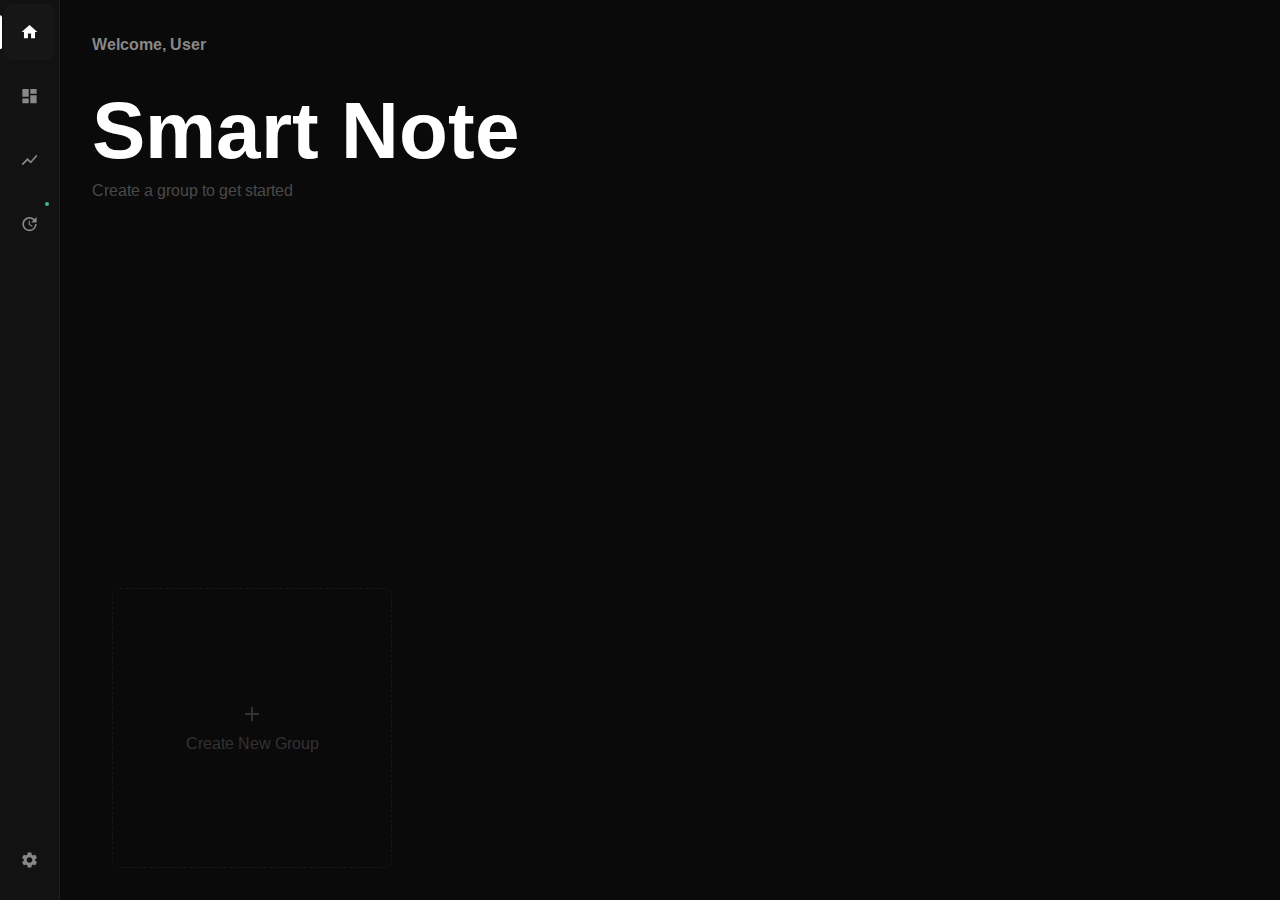
==== commit 4761ef8c: "Update index.html" ====
--- a/index.html
+++ b/index.html
@@ -48,7 +48,6 @@
   </style>
 </head>
 <body>
-  <a href="keepthisonwebsim.html" class="pwa-download" target="_blank">Download App</a>
 
   <button class="menu-toggle" id="menu-toggle" aria-label="Toggle Menu">
     <img src="https://static-00.iconduck.com/assets.00/sidebar-expand-icon-512x512-uk1vk52t.png" alt="Toggle menu">
@@ -422,4 +421,4 @@
 });
 </script>
 </body>
-</html>+</html>
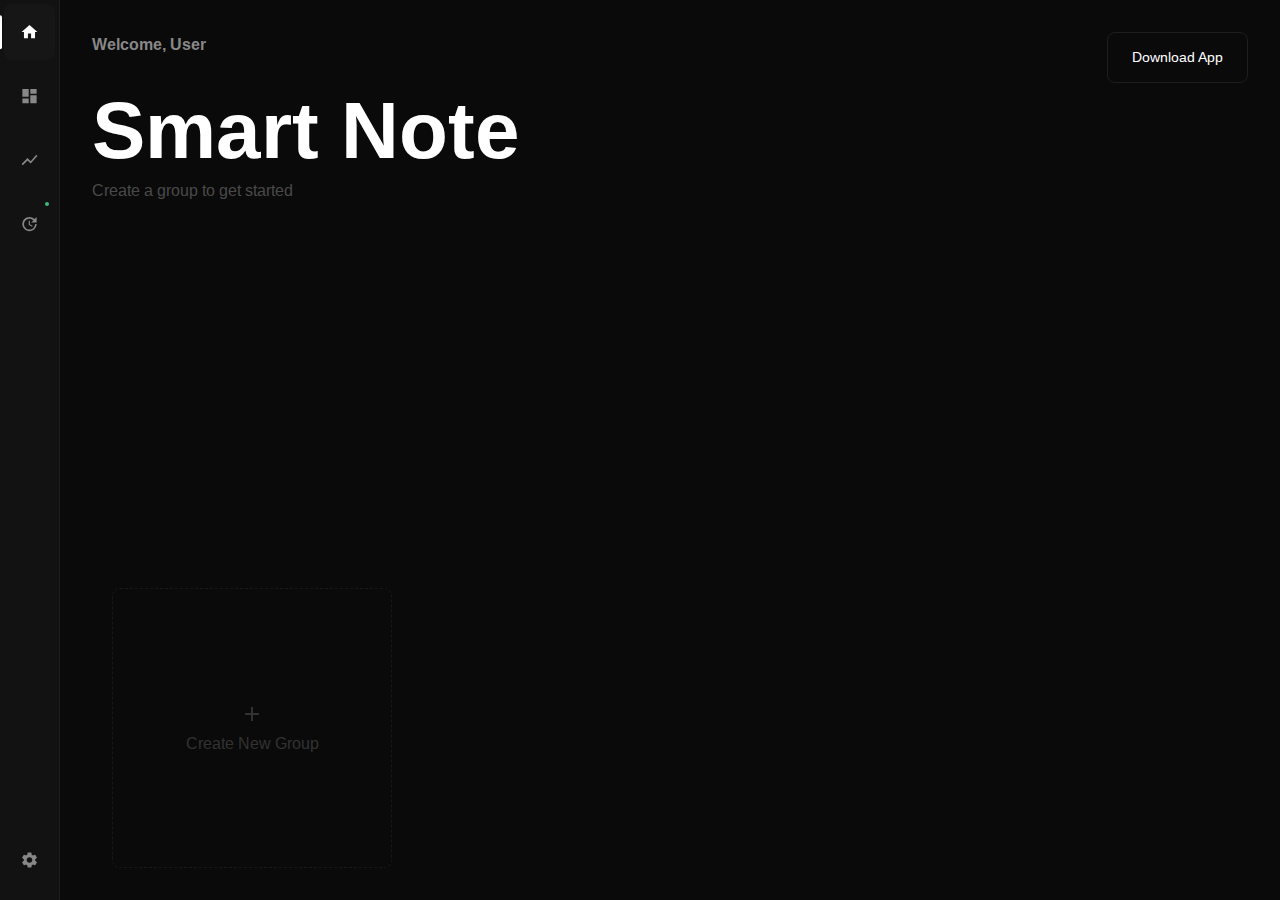
==== commit b3c67b8c: "Add files via upload" ====
--- a/index.html
+++ b/index.html
@@ -3,7 +3,7 @@
   <meta charset="UTF-8">
   <meta name="viewport" content="width=device-width, initial-scale=1.0">
   <title>Smart Note</title>
-  <link rel="manifest" href="/smart-task/manifest.json">
+  <link rel="manifest" href="/smart-note/manifest.json">
   <link rel="preconnect" href="https://fonts.googleapis.com">
   <link rel="preconnect" href="https://fonts.gstatic.com" crossorigin>
   <link href="https://fonts.googleapis.com/css2?family=Arimo:wght@400;500;600;700&display=swap" rel="stylesheet">
@@ -48,6 +48,7 @@
   </style>
 </head>
 <body>
+  <a href="keepthisonwebsim.html" class="pwa-download" target="_blank">Download App</a>
 
   <button class="menu-toggle" id="menu-toggle" aria-label="Toggle Menu">
     <img src="https://static-00.iconduck.com/assets.00/sidebar-expand-icon-512x512-uk1vk52t.png" alt="Toggle menu">
@@ -206,13 +207,7 @@
             <div class="preference-item">
               <div class="preference-info">
                 <label>Version</label>
-                <p>0.8.2</p>
-              </div>
-            </div>
-            <div class="preference-item">
-              <div class="preference-info">
-                <label>Build Date</label>
-                <p>March 2024</p>
+                <p id="app-version">-.-.-</p>
               </div>
             </div>
             <div class="preference-item">
@@ -276,6 +271,18 @@
             <button type="button" class="color-option" data-color="#B4E4FF" style="background-color: #B4E4FF"></button>
             <button type="button" class="color-option" data-color="#95BDFF" style="background-color: #95BDFF"></button>
             <button type="button" class="color-option" data-color="#B4CDE6" style="background-color: #B4CDE6"></button>
+            <button type="button" class="color-option" data-color="#FF1E1E" style="background-color: #FF1E1E"></button>
+            <button type="button" class="color-option" data-color="#FF9900" style="background-color: #FF9900"></button>
+            <button type="button" class="color-option" data-color="#FFE600" style="background-color: #FFE600"></button>
+            <button type="button" class="color-option" data-color="#14FF00" style="background-color: #14FF00"></button>
+            <button type="button" class="color-option" data-color="#00FFF0" style="background-color: #00FFF0"></button>
+            <button type="button" class="color-option" data-color="#0066FF" style="background-color: #0066FF"></button>
+            <button type="button" class="color-option" data-color="#9933FF" style="background-color: #9933FF"></button>
+            <button type="button" class="color-option" data-color="#FF00FF" style="background-color: #FF00FF"></button>
+            <button type="button" class="color-option" data-color="#FF0099" style="background-color: #FF0099"></button>
+            <button type="button" class="color-option" data-color="#00FF66" style="background-color: #00FF66"></button>
+            <button type="button" class="color-option" data-color="#ff4a00" style="background-color: #ff4a00"></button>
+            <button type="button" class="color-option" data-color="#d5dcdc" style="background-color: #d5dcdc"></button>
           </div>
         </div>
 
@@ -421,4 +428,4 @@
 });
 </script>
 </body>
-</html>
+</html>--- a/styles.css
+++ b/styles.css
@@ -638,7 +638,6 @@
 }
 
 .tasks-list h3 {
-  padding: 1.5rem 1.5rem 0.5rem 1.5rem;
   margin: 0;
   color: var(--text-secondary);
   font-size: 1.2rem;
@@ -773,11 +772,7 @@
   .tasks-header {
     padding: 1rem;
   }
-  
-  .tasks-list h3 {
-    padding: 1rem 1rem 0.5rem 1rem;
-  }
-}
+  }
 
 .chart-container {
   background-color: var(--bg-secondary);
@@ -805,6 +800,7 @@
 #add-task {
   border-color: var(--accent);
   color: var(--accent);
+  height: 2.5rem;
 }
 
 #add-task:hover {
@@ -1987,41 +1983,70 @@
   margin-bottom: 1.5rem;
 }
 
-.update-card ul {
+.update-card .personal-message {
+  background: rgba(var(--text-rgb), 0.05);
+  padding: 1.5rem;
+  border-radius: 8px;
+  margin-bottom: 2rem;
+  color: var(--text-secondary);
+  line-height: 1.6;
+}
+
+.update-section {
+  margin-bottom: 2rem;
+}
+
+.update-section:last-child {
+  margin-bottom: 0;
+}
+
+.update-section h4 {
+  color: var(--text-primary);
+  margin-bottom: 1rem;
+  font-size: 1.1rem;
+  font-weight: 500;
+}
+
+.update-section ul {
   list-style: none;
   padding: 0;
   margin: 0;
 }
 
-.update-card li {
+.update-section li {
   display: flex;
   align-items: flex-start;
   gap: 0.75rem;
-  margin-bottom: 1rem;
+  margin-bottom: 0.75rem;
   color: var(--text-secondary);
   font-size: 0.95rem;
-}
-
-.update-card li:last-child {
+  line-height: 1.5;
+}
+
+.update-section li:last-child {
   margin-bottom: 0;
 }
 
-.update-card li::before {
+.update-section li::before {
   content: "•";
-  color: var(--text-primary);  
+  color: var(--text-primary);
+}
+
+.update-section.known-issues li::before {
+  color: var(--danger);
+}
+
+.update-section.fixes li::before {
+  color: var(--success);
 }
 
 @media (max-width: 768px) {
-  #updates-page h2 {
-    margin-top: 3.5rem;
-  }
-  
-  .updates-container {
-    padding: 0 1rem;
-  }
-  
   .update-card {
     padding: 1.5rem;
+  }
+  
+  .update-card .personal-message {
+    padding: 1rem;
   }
 }
 
@@ -2144,10 +2169,18 @@
 }
 
 .task-info {
-  display: grid;
-  grid-template-columns: minmax(0, 1fr) auto;
-  gap: 1rem;
-  align-items: center;
+  display: flex;
+  flex-direction: column;
+  gap: 0.25rem;
+  flex: 1;
+}
+
+@media (min-width: 768px) {
+  .task-info {
+    flex-direction: row;
+    align-items: flex-start;
+    justify-content: space-between;
+  }
 }
 
 .task-title {
@@ -2156,6 +2189,7 @@
   overflow: hidden;
   text-overflow: ellipsis;
   white-space: nowrap;
+  line-height: 1.4;
 }
 
 .task-date {
@@ -2454,4 +2488,42 @@
 body.light-mode #new-task-modal textarea:focus,
 body.light-mode .form-group input[type="text"]:focus {
   border-color: rgba(0, 0, 0, 0.2) !important;
+}
+
+.search-container {
+  position: relative;
+  padding: 1rem 1.5rem;
+  border-bottom: 1px solid var(--border-color);
+}
+
+.search-container input {
+  width: 100%;
+  padding: 0.8rem 1rem 0.8rem 2.5rem;
+  background-color: var(--bg-primary);
+  border: 1px solid var(--border-color);
+  border-radius: 8px;
+  font-size: 0.95rem;
+  color: var(--text-primary);
+  transition: all 0.2s ease;
+}
+
+.search-container input:focus {
+  outline: none;
+  border-color: rgba(var(--text-rgb), 0.2);
+}
+
+.search-container input::placeholder {
+  color: var(--text-secondary);
+  opacity: 0.5;
+}
+
+.search-container .search-icon {
+  position: absolute;
+  left: 2rem;
+  top: 50%;
+  transform: translateY(-50%);
+  color: var(--text-secondary);
+  width: 20px;
+  height: 20px;
+  pointer-events: none;
 }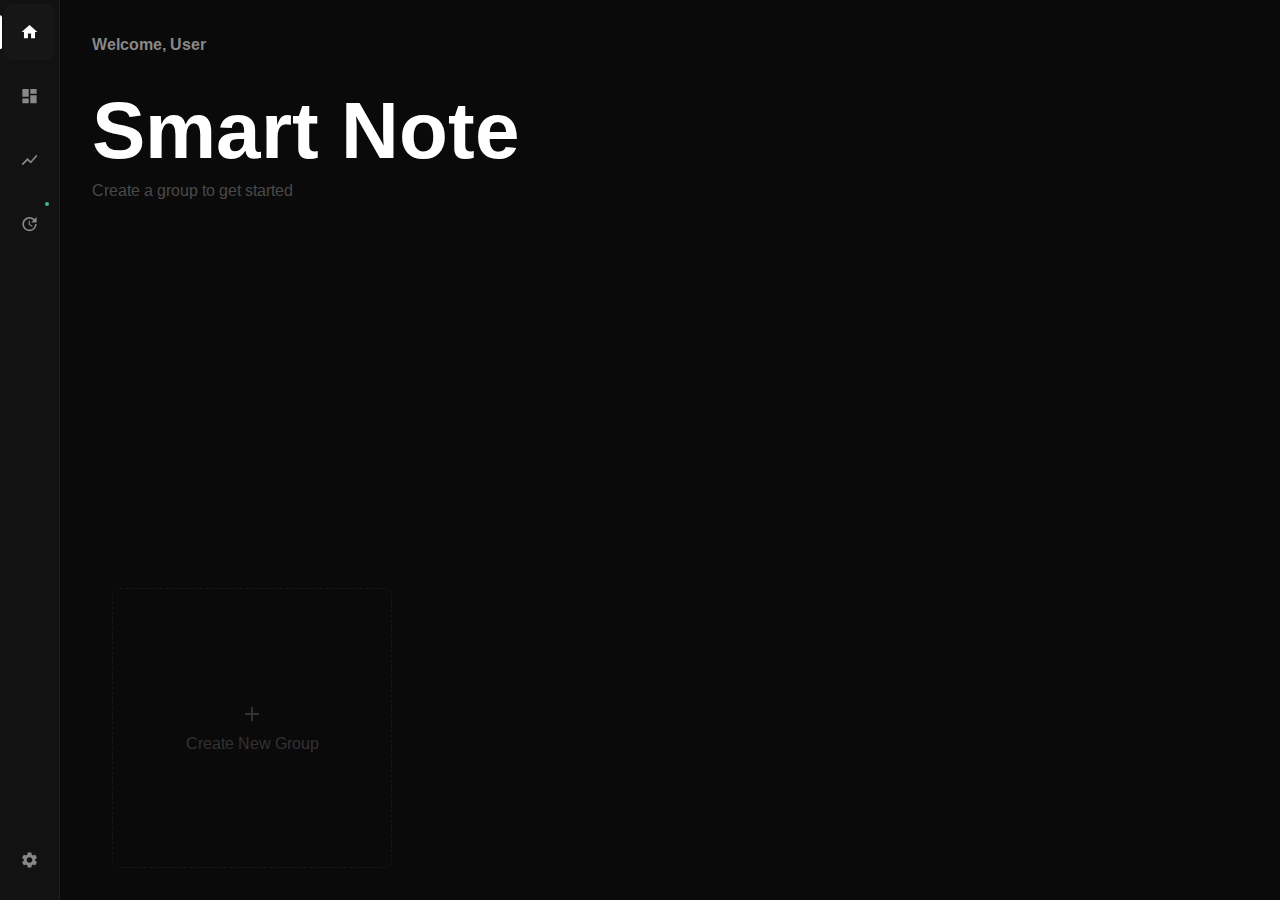
==== commit 4587f312: "Update index.html" ====
--- a/index.html
+++ b/index.html
@@ -48,7 +48,6 @@
   </style>
 </head>
 <body>
-  <a href="keepthisonwebsim.html" class="pwa-download" target="_blank">Download App</a>
 
   <button class="menu-toggle" id="menu-toggle" aria-label="Toggle Menu">
     <img src="https://static-00.iconduck.com/assets.00/sidebar-expand-icon-512x512-uk1vk52t.png" alt="Toggle menu">
@@ -428,4 +427,4 @@
 });
 </script>
 </body>
-</html>+</html>
